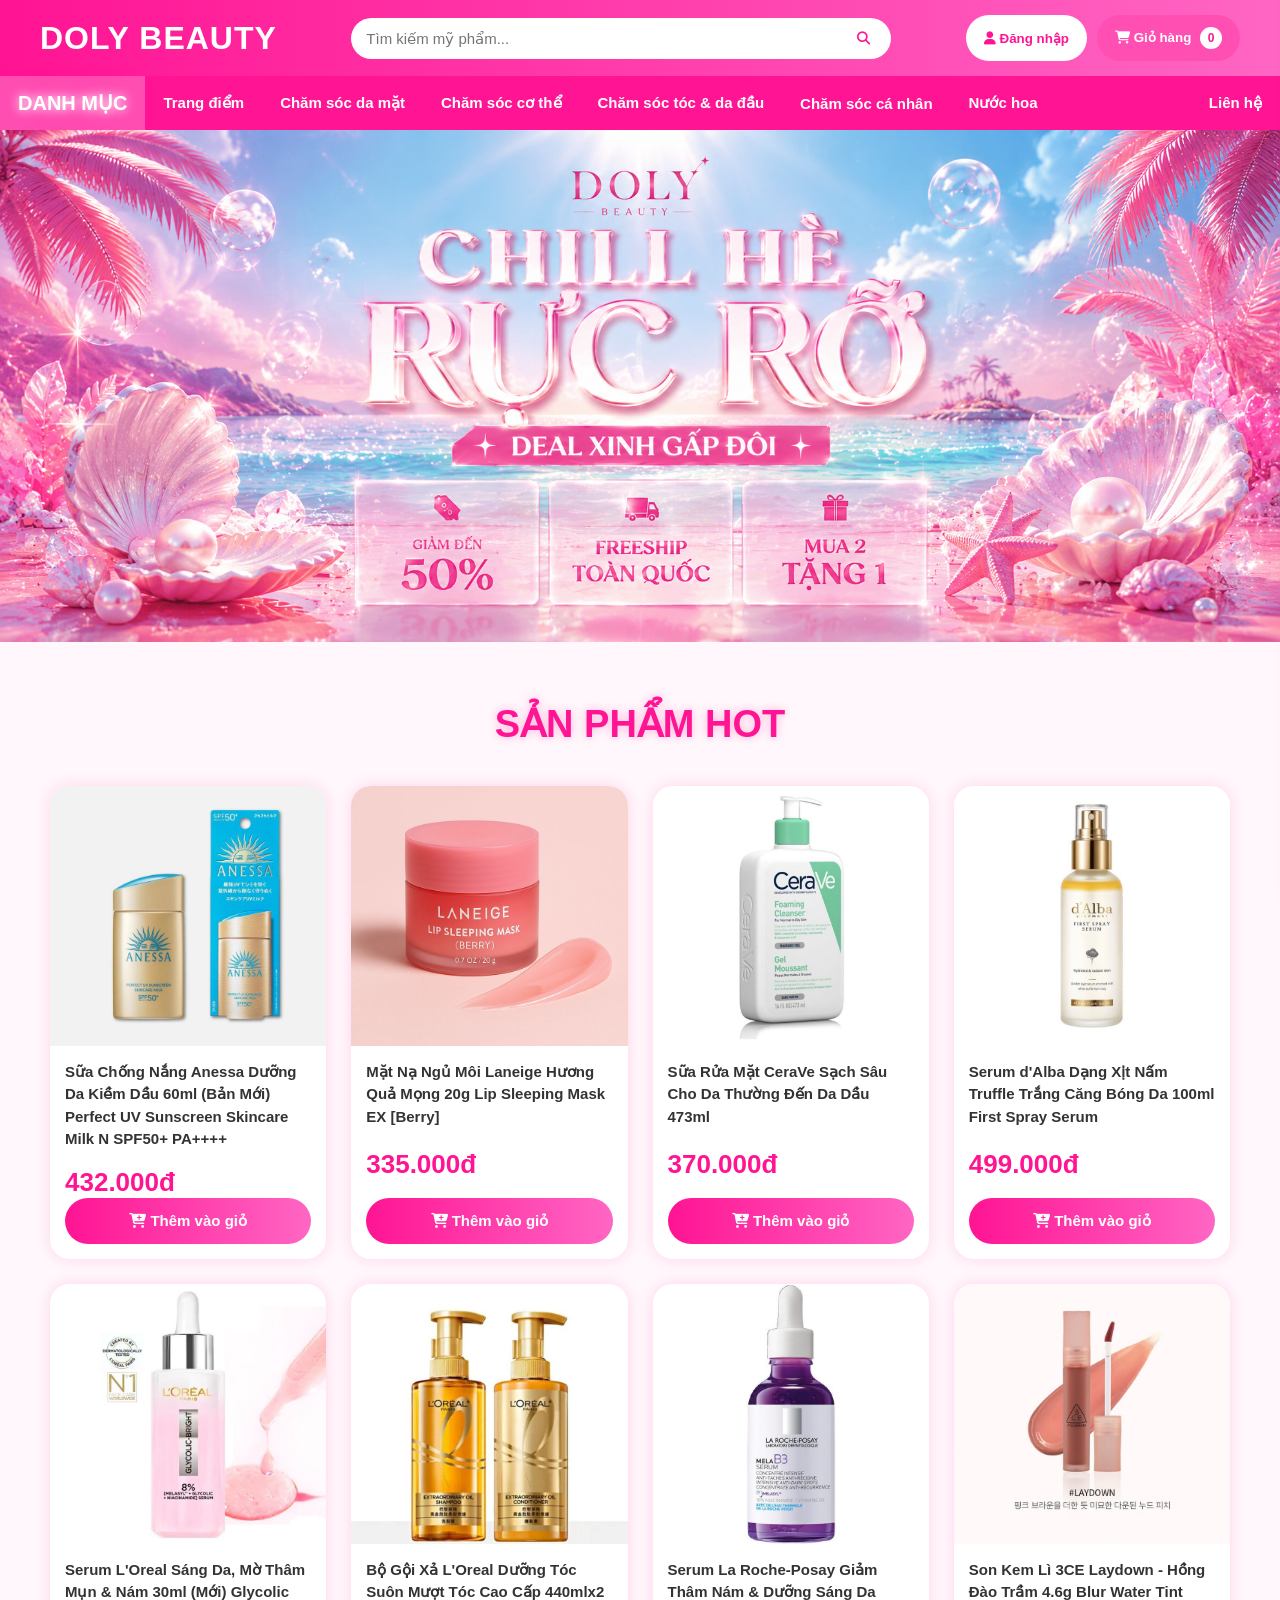
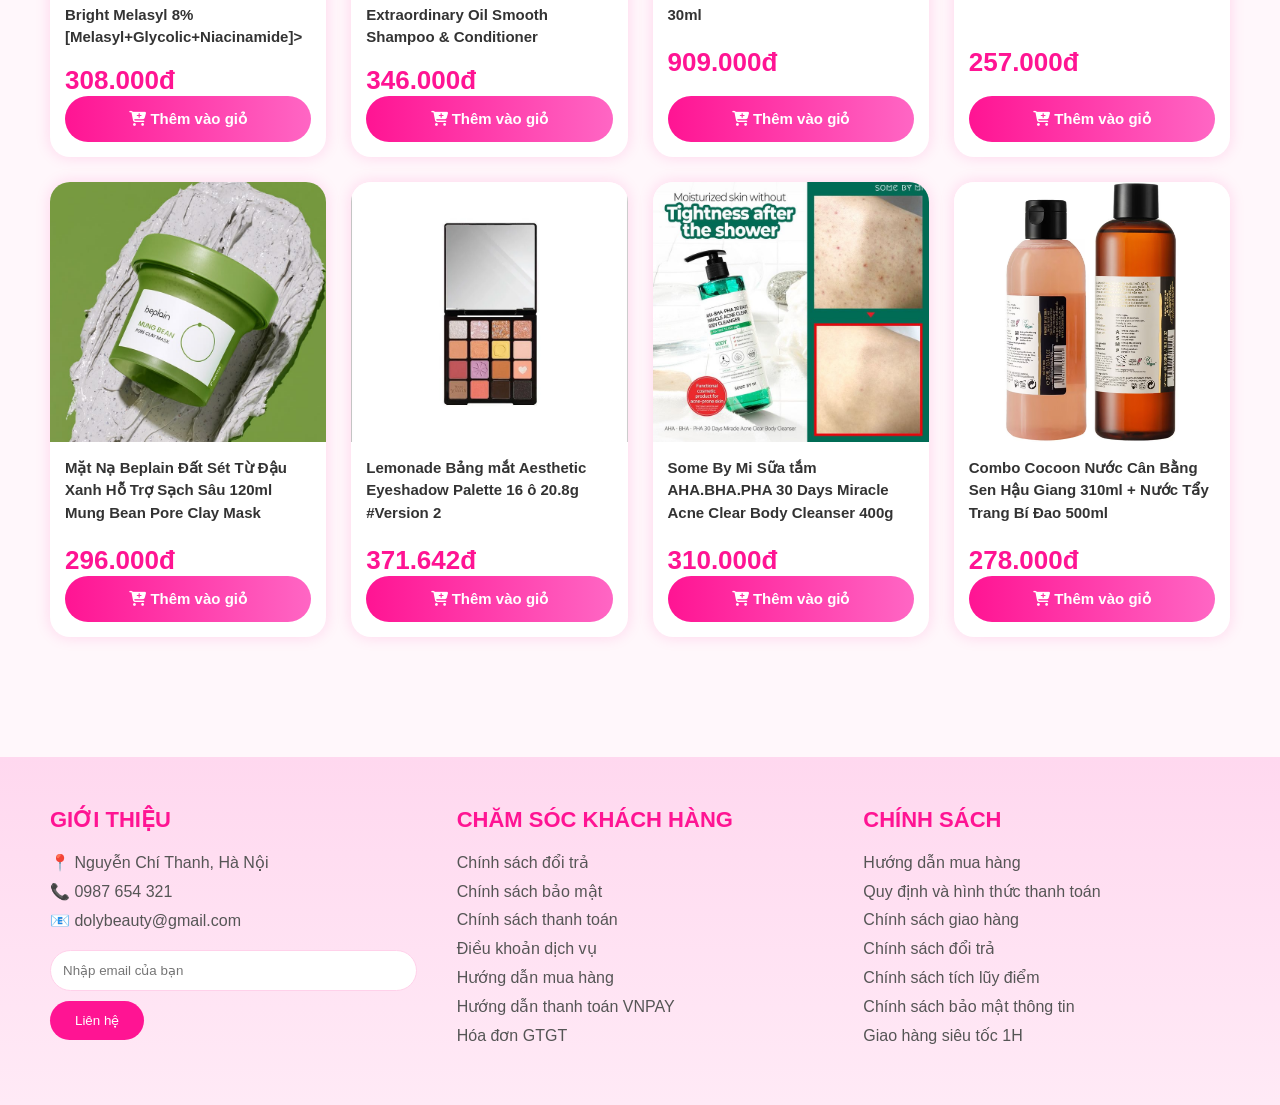
==== index.html @ f7bd80c0 "Sửa tên file thành index.html" ====
<!DOCTYPE html>
<html lang="vi">
<head>
<meta charset="UTF-8">
<meta name="viewport" content="width=device-width, initial-scale=1.0">
<title>Pink Beauty</title>

<link rel="stylesheet" href="filecss.css">

<link rel="stylesheet"
href="https://cdnjs.cloudflare.com/ajax/libs/font-awesome/6.5.1/css/all.min.css">

</head>
<body>

<!-- HEADER -->

<header class="header">

    <div class="logo">
        DOLY BEAUTY
    </div>

    <div class="search-box">
        <input type="text" placeholder="Tìm kiếm mỹ phẩm...">
        <button>
            <i class="fas fa-search"></i>
        </button>
    </div>

    <div class="header-right">

        <button class="login-btn">
            <i class="fas fa-user"></i>
            Đăng nhập
        </button>

        <button class="cart-btn" id="open-cart">
            <i class="fas fa-cart-shopping"></i>
            Giỏ hàng
            <span id="cart-count">0</span>
        </button>

    </div>

</header>

<!-- MENU -->

<nav class="navbar">

<ul>

<li class="menu-item">

<button class="menu-btn danhmuc-btn">
DANH MỤC
</button>

<div class="dropdown-menu">

<div>Trang điểm</div>
<div>Chăm sóc da mặt</div>
<div>Chăm sóc cơ thể</div>
<div>Chăm sóc tóc & da đầu</div>
<div>Chăm sóc cá nhân</div>
<div>Nước hoa</div>

</div>

</li>

<!-- TRANG ĐIỂM -->

<li class="menu-item">

<button class="menu-btn">
Trang điểm
</button>

<div class="dropdown-menu">

<div class="submenu-item">

<button class="submenu-btn">
Trang điểm mặt
</button>

<div class="submenu-content">

<div>Kem lót</div>
<div>Kem tone up</div>
<div>Che khuyết điểm</div>
<div>Kem nền - BB Cream</div>
<div>Phấn nước - Cushion</div>
<div>Phấn phủ</div>
<div>Má hồng</div>
<div>Tạo khối / Highlighter</div>
<div>Xịt khóa makeup</div>

</div>

</div>

<div class="submenu-item">

<button class="submenu-btn">
Trang điểm mắt môi
</button>

<div class="submenu-content">

<div>Phấn mắt / Nhũ mắt</div>
<div>Kẻ chân mày</div>
<div>Eyeliner</div>
<div>Mascara</div>
<div>Son kem</div>
<div>Son bóng</div>
<div>Son thỏi</div>
<div>Son dưỡng</div>
<div>Mặt nạ ngủ môi</div>

</div>

</div>

<div class="submenu-item">

<button class="submenu-btn">
Phụ kiện trang điểm
</button>

<div class="submenu-content">

<div>Cọ trang điểm</div>
<div>Bông mút trang điểm</div>
<div>Phụ kiện làm sạch</div>
<div>Phụ kiện khác</div>

</div>

</div>

</div>

</li>

<!-- CHĂM SÓC DA -->

<li class="menu-item">

<button class="menu-btn">
Chăm sóc da mặt
</button>

<div class="dropdown-menu">

<div class="submenu-item">

<button class="submenu-btn">
Tẩy trang - Làm sạch da
</button>

<div class="submenu-content">

<div>Tẩy trang</div>
<div>Sữa rửa mặt</div>
<div>Tẩy tế bào chết</div>
<div>Bông tẩy trang</div>
<div>Khăn mặt đa năng</div>

</div>

</div>

<div class="submenu-item">

<button class="submenu-btn">
Dưỡng da
</button>

<div class="submenu-content">

<div>Nước hoa hồng</div>
<div>Tinh chất dưỡng</div>
<div>Sữa dưỡng</div>
<div>Mặt nạ</div>
<div>Gel dưỡng</div>
<div>Xịt khoáng</div>

</div>

</div>

<div>Chống nắng</div>
<div>Dưỡng mắt / mi</div>
<div>Dán mụn</div>
<div>Giấy thấm dầu</div>

</div>

</li>

<!-- CHĂM SÓC CƠ THỂ -->

<li class="menu-item">

<button class="menu-btn">
Chăm sóc cơ thể
</button>

<div class="dropdown-menu">

<div>Làm sạch cơ thể</div>
<div>Dưỡng thể</div>
<div>Khử mùi</div>
<div>Dưỡng da tay/chân</div>
<div>Tẩy lông</div>

</div>

</li>

<!-- TÓC -->

<li class="menu-item">

<button class="menu-btn">
Chăm sóc tóc & da đầu
</button>

<div class="dropdown-menu">

<div>Dầu gội/xả</div>
<div>Kem ủ tóc</div>
<div>Dưỡng tóc</div>
<div>Nhuộm tóc</div>

</div>

</li>

<!-- CÁ NHÂN -->

<li class="menu-item">

<button class="menu-btn">
Chăm sóc cá nhân
</button>

<div class="dropdown-menu">

<div>Khẩu trang</div>
<div>Sơn móng tay</div>
<div>Băng vệ sinh</div>
<div>Dung dịch vệ sinh</div>
<div>Kem đánh răng</div>
<div>Nước súc miệng</div>

</div>

</li>

<!-- NƯỚC HOA -->

<li class="menu-item">

<button class="menu-btn">
Nước hoa
</button>

<div class="dropdown-menu">

<div>Nước hoa</div>
<div>Body Mist</div>

</div>

</li>

<li class="menu-item contact-menu">

<button class="menu-btn">
Liên hệ
</button>

</li>

</ul>

</nav>

<!-- BANNER -->

<section class="banner">

<img src="Ảnh/banner.png" alt="Banner" >

</section>

<!-- SẢN PHẨM HOT -->

<section class="products">

<h2>SẢN PHẨM HOT</h2>

<div class="product-grid">

<div class="product-card">
<img src="Ảnh/product 1.jpg">
<h3>Sữa Chống Nắng Anessa Dưỡng Da Kiềm Dầu 60ml (Bản Mới)
Perfect UV Sunscreen Skincare Milk N SPF50+ PA++++</h3>
<p>432.000đ</p>
<button class="add-cart">
<i class="fas fa-cart-plus"></i>
Thêm vào giỏ
</button>
</div>

<div class="product-card">
<img src="Ảnh/product 2.jpg">
<h3>Mặt Nạ Ngủ Môi Laneige Hương Quả Mọng 20g
Lip Sleeping Mask EX [Berry]</h3>
<p>335.000đ</p>
<button class="add-cart">
<i class="fas fa-cart-plus"></i>
Thêm vào giỏ
</button>
</div>

<div class="product-card">
<img src="Ảnh/product 3.jpg">
<h3>Sữa Rửa Mặt CeraVe Sạch Sâu Cho Da Thường Đến Da Dầu 473ml</h3>
<p>370.000đ</p>
<button class="add-cart">
<i class="fas fa-cart-plus"></i>
Thêm vào giỏ
</button>
</div>

<div class="product-card">
<img src="Ảnh/product  4.jpg">
<h3>Serum d'Alba Dạng Xịt Nấm Truffle Trắng Căng Bóng Da 100ml
First Spray Serum</h3>
<p>499.000đ</p>
<button class="add-cart">
<i class="fas fa-cart-plus"></i>
Thêm vào giỏ
</button>
</div>

<div class="product-card">
<img src="Ảnh/product 5.jpg">
<h3>Serum L'Oreal Sáng Da, Mờ Thâm Mụn & Nám 30ml (Mới)
Glycolic Bright Melasyl 8% [Melasyl+Glycolic+Niacinamide]></h3>
<p>308.000đ</p>
<button class="add-cart">
<i class="fas fa-cart-plus"></i>
Thêm vào giỏ
</button>
</div>

<div class="product-card">
<img src="Ảnh/product 6.jpg">
<h3>Bộ Gội Xả L'Oreal Dưỡng Tóc Suôn Mượt Tóc Cao Cấp 440mlx2
Extraordinary Oil Smooth Shampoo & Conditioner</h3>
<p>346.000đ</p>
<button class="add-cart">
<i class="fas fa-cart-plus"></i>
Thêm vào giỏ
</button>
</div>

<div class="product-card">
<img src="Ảnh/product 7.jpg">
<h3>Serum La Roche-Posay Giảm Thâm Nám & Dưỡng Sáng Da 30ml</h3>
<p>909.000đ</p>
<button class="add-cart">
<i class="fas fa-cart-plus"></i>
Thêm vào giỏ
</button>
</div>

<div class="product-card">
<img src="Ảnh/product 8.jpg">
<h3>Son Kem Lì 3CE Laydown - Hồng Đào Trầm 4.6g
Blur Water Tint</h3>
<p>257.000đ</p>
<button class="add-cart">
<i class="fas fa-cart-plus"></i>
Thêm vào giỏ
</button>
</div>
<div class="product-card">
<img src="Ảnh/product 9.jpg">
<h3>Mặt Nạ Beplain Đất Sét Từ Đậu Xanh Hỗ Trợ Sạch Sâu 120ml
Mung Bean Pore Clay Mask</h3>
<p>296.000đ</p>
<button class="add-cart">
<i class="fas fa-cart-plus"></i>
Thêm vào giỏ
</button>
</div>

<div class="product-card">
<img src="Ảnh/product 10.webp">
<h3>Lemonade Bảng mắt Aesthetic Eyeshadow Palette 16 ô 20.8g #Version 2</h3>
<p>371.642đ</p>
<button class="add-cart">
<i class="fas fa-cart-plus"></i>
Thêm vào giỏ
</button>
</div>

<div class="product-card">
<img src="Ảnh/product 11.jpg">
<h3>Some By Mi Sữa tắm AHA.BHA.PHA 30 Days Miracle Acne Clear Body Cleanser 400g</h3>
<p>310.000đ</p>
<button class="add-cart">
<i class="fas fa-cart-plus"></i>
Thêm vào giỏ
</button>
</div>

<div class="product-card">
<img src="Ảnh/product 12.avif">
<h3>Combo Cocoon Nước Cân Bằng Sen Hậu Giang 310ml + Nước Tẩy Trang Bí Đao 500ml</h3>
<p>278.000đ</p>
<button class="add-cart">
<i class="fas fa-cart-plus"></i>
Thêm vào giỏ
</button>
</div>

</div>

</section>

<!-- FOOTER -->

<footer>

<div class="footer-container">

<div class="footer-box">

<h3>GIỚI THIỆU</h3>

<p>📍 Nguyễn Chí Thanh, Hà Nội</p>

<p>📞 0987 654 321</p>

<p>📧 dolybeauty@gmail.com</p>

<input type="email"
placeholder="Nhập email của bạn">

<button>
Liên hệ
</button>

</div>

<div class="footer-box">

<h3>CHĂM SÓC KHÁCH HÀNG</h3>

<p>Chính sách đổi trả</p>
<p>Chính sách bảo mật</p>
<p>Chính sách thanh toán</p>
<p>Điều khoản dịch vụ</p>
<p>Hướng dẫn mua hàng</p>
<p>Hướng dẫn thanh toán VNPAY</p>
<p>Hóa đơn GTGT</p>

</div>

<div class="footer-box">

<h3>CHÍNH SÁCH</h3>

<p>Hướng dẫn mua hàng</p>
<p>Quy định và hình thức thanh toán</p>
<p>Chính sách giao hàng</p>
<p>Chính sách đổi trả</p>
<p>Chính sách tích lũy điểm</p>
<p>Chính sách bảo mật thông tin</p>
<p>Giao hàng siêu tốc 1H</p>

</div>

</div>

</footer>

<!--Giỏ hàng-->
<div class="cart-sidebar" id="cart-sidebar">

    <div class="cart-header">

        <h2>🛒 Giỏ Hàng</h2>

        <span id="close-cart">✖</span>

    </div>

    <div id="cart-items">

        <p>Chưa có sản phẩm nào.</p>

    </div>

    <div class="cart-footer">

        <h3>
            Tổng:
            <span id="total-price">
                0đ
            </span>
        </h3>

    </div>

</div>

<!-- JAVASCRIPT -->

<script>

/* ĐẾM GIỎ HÀNG */

let cartCount = 0;
let totalPrice = 0;

const cartItems =
document.getElementById("cart-items");

const totalPriceText =
document.getElementById("total-price");

const addButtons =
document.querySelectorAll(".add-cart");

const cartNumber =
document.getElementById("cart-count");

addButtons.forEach(button => {

button.addEventListener("click", () => {

cartCount++;

cartNumber.textContent = cartCount;
const card =
    button.closest(".product-card");

    const name =
    card.querySelector("h3").innerText;

    const price =
    card.querySelector("p").innerText;

    const item =
    document.createElement("div");

    item.classList.add("cart-item");

    item.innerHTML = `
    <div class="cart-item-info">
        <h4>${name}</h4>
        <p>${price}</p>
    </div>

    <button class="remove-item">
        <i class="fas fa-trash"></i>
    </button>
`;

    if(cartItems.innerHTML.includes("Chưa có sản phẩm")){

        cartItems.innerHTML = "";
    }

    cartItems.appendChild(item);
    const removeBtn =
item.querySelector(".remove-item");

removeBtn.addEventListener("click", () => {

    item.remove();

    cartCount--;

    if(cartCount < 0){
        cartCount = 0;
    }

    cartNumber.textContent = cartCount;

    totalPrice -= parseInt(
        price.replace(/\D/g,"")
    );

    if(totalPrice < 0){
        totalPrice = 0;
    }

    totalPriceText.textContent =
    totalPrice.toLocaleString("vi-VN") + "đ";

    if(cartItems.children.length === 0){

        cartItems.innerHTML =
        "<p>Chưa có sản phẩm nào.</p>";

    }

});

    totalPrice += parseInt(
    price.replace(/\D/g,"")
    );

    totalPriceText.textContent =
    totalPrice.toLocaleString("vi-VN")
    + "đ";

});

});

/* MENU CLICK */

const menuButtons =
document.querySelectorAll(".menu-btn");

menuButtons.forEach(btn => {

btn.addEventListener("click", function(e){

e.preventDefault();

const dropdown =
this.nextElementSibling;

if(dropdown){

if(dropdown.style.display === "block"){

dropdown.style.display = "none";

}else{

document
.querySelectorAll(".dropdown-menu")
.forEach(menu => {

menu.style.display = "none";

});

dropdown.style.display = "block";

}

}

});

});

/* SUBMENU CLICK */

const submenuButtons =
document.querySelectorAll(".submenu-btn");

submenuButtons.forEach(btn => {

btn.addEventListener("click", function(e){

e.stopPropagation();

const sub =
this.nextElementSibling;

if(sub.style.display === "block"){

sub.style.display = "none";

}else{

document
.querySelectorAll(".submenu-content")
.forEach(item => {

item.style.display = "none";

});

sub.style.display = "block";

}

});

});

/* CLICK NGOÀI MENU THÌ ĐÓNG */

document.addEventListener("click", function(e){

if(!e.target.closest(".menu-item")){

document
.querySelectorAll(".dropdown-menu")
.forEach(menu => {

menu.style.display = "none";

});

document
.querySelectorAll(".submenu-content")
.forEach(menu => {

menu.style.display = "none";

});

}

});
/* MỞ GIỎ HÀNG */

const openCart =
document.getElementById("open-cart");

const closeCart =
document.getElementById("close-cart");

const sidebar =
document.getElementById("cart-sidebar");

openCart.addEventListener("click", () => {

    sidebar.classList.add("active");

});

closeCart.addEventListener("click", () => {

    sidebar.classList.remove("active");

});

</script>
</body>
</html>
---- filecss.css ----
/* =========================
   RESET
========================= */

*{
    margin:0;
    padding:0;
    box-sizing:border-box;
}

body{
    font-family:'Segoe UI',Tahoma,Geneva,Verdana,sans-serif;
    background:#fff7fb;
}

/* =========================
   HEADER
========================= */

.header{

    background:linear-gradient(
    90deg,
    #ff1493,
    #ff66c4
    );

    padding:15px 40px;

    display:flex;

    justify-content:space-between;

    align-items:center;

    box-shadow:0 0 20px rgba(
    255,
    20,
    147,
    0.4
    );
}

.logo{

    font-size:32px;

    font-weight:700;

    color:white;

    letter-spacing:1px;
}

.search-box{

    width:45%;

    display:flex;
}

.search-box input{

    flex:1;

    padding:12px 15px;

    border:none;

    outline:none;

    border-radius:
    25px 0 0 25px;

    font-size:15px;
}

.search-box button{

    width:55px;

    border:none;

    cursor:pointer;

    background:white;

    color:#ff1493;

    border-radius:
    0 25px 25px 0;

    transition:0.3s;
}

.search-box button:hover{

    background:#ffe4f4;
}

.header-right{

    display:flex;

    gap:10px;
}

.header-right button{

    border:none;

    padding:12px 18px;

    border-radius:25px;

    cursor:pointer;

    font-weight:600;

    transition:0.3s;
}

.login-btn{

    background:white;

    color:#ff1493;
}

.cart-btn{

    background:#ff4fb3;

    color:white;

    position:relative;
}

#cart-count{

    background:white;

    color:#ff1493;

    width:22px;

    height:22px;

    border-radius:50%;

    display:inline-flex;

    justify-content:center;

    align-items:center;

    margin-left:5px;

    font-size:12px;

    font-weight:bold;
}

.header-right button:hover{

    transform:translateY(-2px);

    box-shadow:
    0 0 15px
    rgba(
    255,
    255,
    255,
    0.7
    );
}

/* =========================
   NAVBAR
========================= */

.navbar{

    background:#ff1493;

    position:relative;

    z-index:999;
}

.navbar ul{

    list-style:none;

    display:flex;

    align-items:center;
}

.navbar ul li{

    position:relative;
}

/* NÚT MENU */

.menu-btn{

    border:none;

    background:none;

    color:white;

    font-size:15px;

    font-weight:600;

    cursor:pointer;

    padding:15px 18px;

    transition:0.3s;
}

.menu-btn:hover{

    background:#ff66c4;

    color:white;

    text-shadow:
        0 0 10px #fff,
        0 0 20px #ffb6e6,
        0 0 30px #ff1493;
}

/* DANH MỤC */

.danhmuc-btn{

    font-size:20px;

    font-weight:700;

    background:#ff4fb3;

    text-shadow:
        0 0 10px #fff,
        0 0 20px #ffb6e6,
        0 0 30px #ff1493;
}

/* LIÊN HỆ */

.contact-menu{

    margin-left:auto;
}

/* =========================
   DROPDOWN MENU
========================= */

.dropdown-menu{

    display:none;

    position:absolute;

    top:100%;

    left:0;

    width:280px;

    background:white;

    border-radius:
    0 0 12px 12px;

    overflow:hidden;

    box-shadow:
    0 5px 20px
    rgba(
    0,
    0,
    0,
    0.15
    );
}

.dropdown-menu div{

    padding:12px 15px;

    cursor:pointer;

    border-bottom:
    1px solid #eee;

    transition:0.3s;
}

.dropdown-menu div:hover{

    background:#ffe4f4;

    color:#ff1493;
}

/* =========================
   SUB MENU
========================= */

.submenu-item{

    position:relative;
}

.submenu-btn{

    width:100%;

    text-align:left;

    border:none;

    background:white;

    padding:12px 15px;

    font-size:15px;

    font-weight:600;

    cursor:pointer;

    transition:0.3s;
}

.submenu-btn:hover{

    background:#ffe4f4;

    color:#ff1493;
}

.submenu-content{

    display:none;

    background:#fff9fc;

    border-top:
    1px solid #f1f1f1;
}

.submenu-content div{

    padding:
    10px 30px;

    font-size:14px;

    border-bottom:
    1px solid #f3f3f3;

    transition:0.3s;
}

.submenu-content div:hover{

    background:#ffd6ec;

    color:#ff1493;
}
/* =========================
   BANNER
========================= */

.banner{
    width:100%;
    background:#ffd6ec;
    text-align:center;
}

.banner img{
    width:100%;
    max-height:600px;
    object-fit:contain;
    display:block;
}

/* =========================
   PRODUCTS
========================= */

.products{
    padding:60px 50px;
}

.products h2{

    text-align:center;

    color:#ff1493;

    font-size:38px;

    margin-bottom:40px;

    font-weight:700;

    text-shadow:
    0 0 10px
    rgba(
    255,
    20,
    147,
    0.3
    );
}

.product-grid{

    display:grid;

    grid-template-columns:
    repeat(4,1fr);

    gap:25px;
}

.product-card{

    background:white;

    border-radius:20px;

    overflow:hidden;

    box-shadow:
    0 0 15px
    rgba(
    255,
    20,
    147,
    0.15
    );

    transition:0.35s;

    display:flex;

    flex-direction:column;
}

.product-card:hover{

    transform:
    translateY(-8px);

    box-shadow:
    0 0 25px
    rgba(
    255,
    20,
    147,
    0.5
    );
}

.product-card img{

    width:100%;

    height:260px;

    object-fit:cover;

    display:block;
}

.product-card h3{

    padding:
    15px 15px 8px;

    font-size:15px;

    line-height:1.5;

    color:#333;

    min-height:95px;
}

.product-card p{

    padding:0 15px;

    color:#ff1493;

    font-size:26px;

    font-weight:800;

    margin-top:8px;
}

.product-card button{

    margin:15px;

    margin-top:auto;

    width:calc(100% - 30px);

    border:none;

    background:
    linear-gradient(
    90deg,
    #ff1493,
    #ff66c4
    );

    color:white;

    padding:14px;
    font-size:15px;

    border-radius:30px;

    font-weight:600;

    cursor:pointer;

    transition:0.3s;
}

.product-card button:hover{

    transform:scale(1.03);

    box-shadow:
    0 0 15px
    rgba(
    255,
    20,
    147,
    0.6
    );
}

/* =========================
   FOOTER
========================= */

footer{

    margin-top:60px;

    background:
    linear-gradient(
    180deg,
    #ffd8ef,
    #ffeaf6
    );

    padding:50px;
}

.footer-container{

    display:flex;

    justify-content:space-between;

    gap:40px;
}

.footer-box{

    flex:1;
}

.footer-box h3{

    color:#ff1493;

    margin-bottom:20px;

    font-size:22px;
}

.footer-box p{

    color:#555;

    margin-bottom:10px;

    cursor:pointer;

    transition:0.3s;
}

.footer-box p:hover{

    color:#ff1493;

    transform:
    translateX(5px);
}

.footer-box input{

    width:100%;

    padding:12px;

    border:
    1px solid #ffd1ea;

    border-radius:25px;

    margin-top:10px;

    outline:none;
}

.footer-box button{

    margin-top:10px;

    padding:
    12px 25px;

    border:none;

    border-radius:25px;

    background:#ff1493;

    color:white;

    cursor:pointer;

    transition:0.3s;
}

.footer-box button:hover{

    background:#ff66c4;

    box-shadow:
    0 0 15px
    rgba(
    255,
    20,
    147,
    0.5
    );
}

/* =========================
   SCROLLBAR
========================= */

::-webkit-scrollbar{
    width:10px;
}

::-webkit-scrollbar-track{
    background:#ffe8f4;
}

::-webkit-scrollbar-thumb{
    background:#ff66c4;
    border-radius:20px;
}

::-webkit-scrollbar-thumb:hover{
    background:#ff1493;
}

/* =========================
   RESPONSIVE
========================= */

@media(max-width:1200px){

    .product-grid{

        grid-template-columns:
        repeat(3,1fr);
    }
}

@media(max-width:900px){

    .header{

        flex-direction:column;

        gap:15px;
    }

    .search-box{

        width:100%;
    }

    .product-grid{

        grid-template-columns:
        repeat(2,1fr);
    }

    .footer-container{

        flex-direction:column;
    }
}

@media(max-width:600px){

    .navbar ul{

        flex-wrap:wrap;
    }

    .menu-btn{

        padding:12px;
        font-size:14px;
    }

    .product-grid{

        grid-template-columns:1fr;
    }

    .products{

        padding:30px 20px;
    }

    .banner img{

        height:250px;
    }

    .logo{

        font-size:26px;
    }
}
/* =========================
   CART SIDEBAR
========================= */

.cart-sidebar{

    position:fixed;

    top:0;

    right:-400px;

    width:380px;

    height:100vh;

    background:white;

    box-shadow:
    -5px 0 20px rgba(0,0,0,.15);

    z-index:9999;

    transition:.35s;

    display:flex;

    flex-direction:column;
}

.cart-sidebar.active{

    right:0;
}

.cart-header{

    background:#ff1493;

    color:white;

    padding:20px;

    display:flex;

    justify-content:space-between;

    align-items:center;
}

#close-cart{

    cursor:pointer;

    font-size:22px;
}

#cart-items{

    flex:1;

    overflow-y:auto;

    padding:15px;
}

.cart-item{

    padding:12px;

    border-bottom:
    1px solid #eee;
}

.cart-item h4{

    margin-bottom:5px;

    color:#333;
}

.cart-item p{

    color:#ff1493;

    font-weight:bold;
}

.cart-footer{

    padding:20px;

    border-top:
    1px solid #eee;
}
.cart-item{

    display:flex;

    justify-content:space-between;

    align-items:center;

    padding:12px;

    border-bottom:1px solid #eee;
}

.cart-item-info{

    flex:1;
}

.cart-item-info h4{

    font-size:14px;

    margin-bottom:5px;

    color:#333;
}

.cart-item-info p{

    color:#ff1493;

    font-weight:700;
}

.remove-item{

    width:38px;

    height:38px;

    border:none;

    border-radius:50%;

    background:#ffe4f4;

    color:#ff1493;

    cursor:pointer;

    transition:.3s;
}

.remove-item:hover{

    background:#ff1493;

    color:white;

    transform:scale(1.1);
}
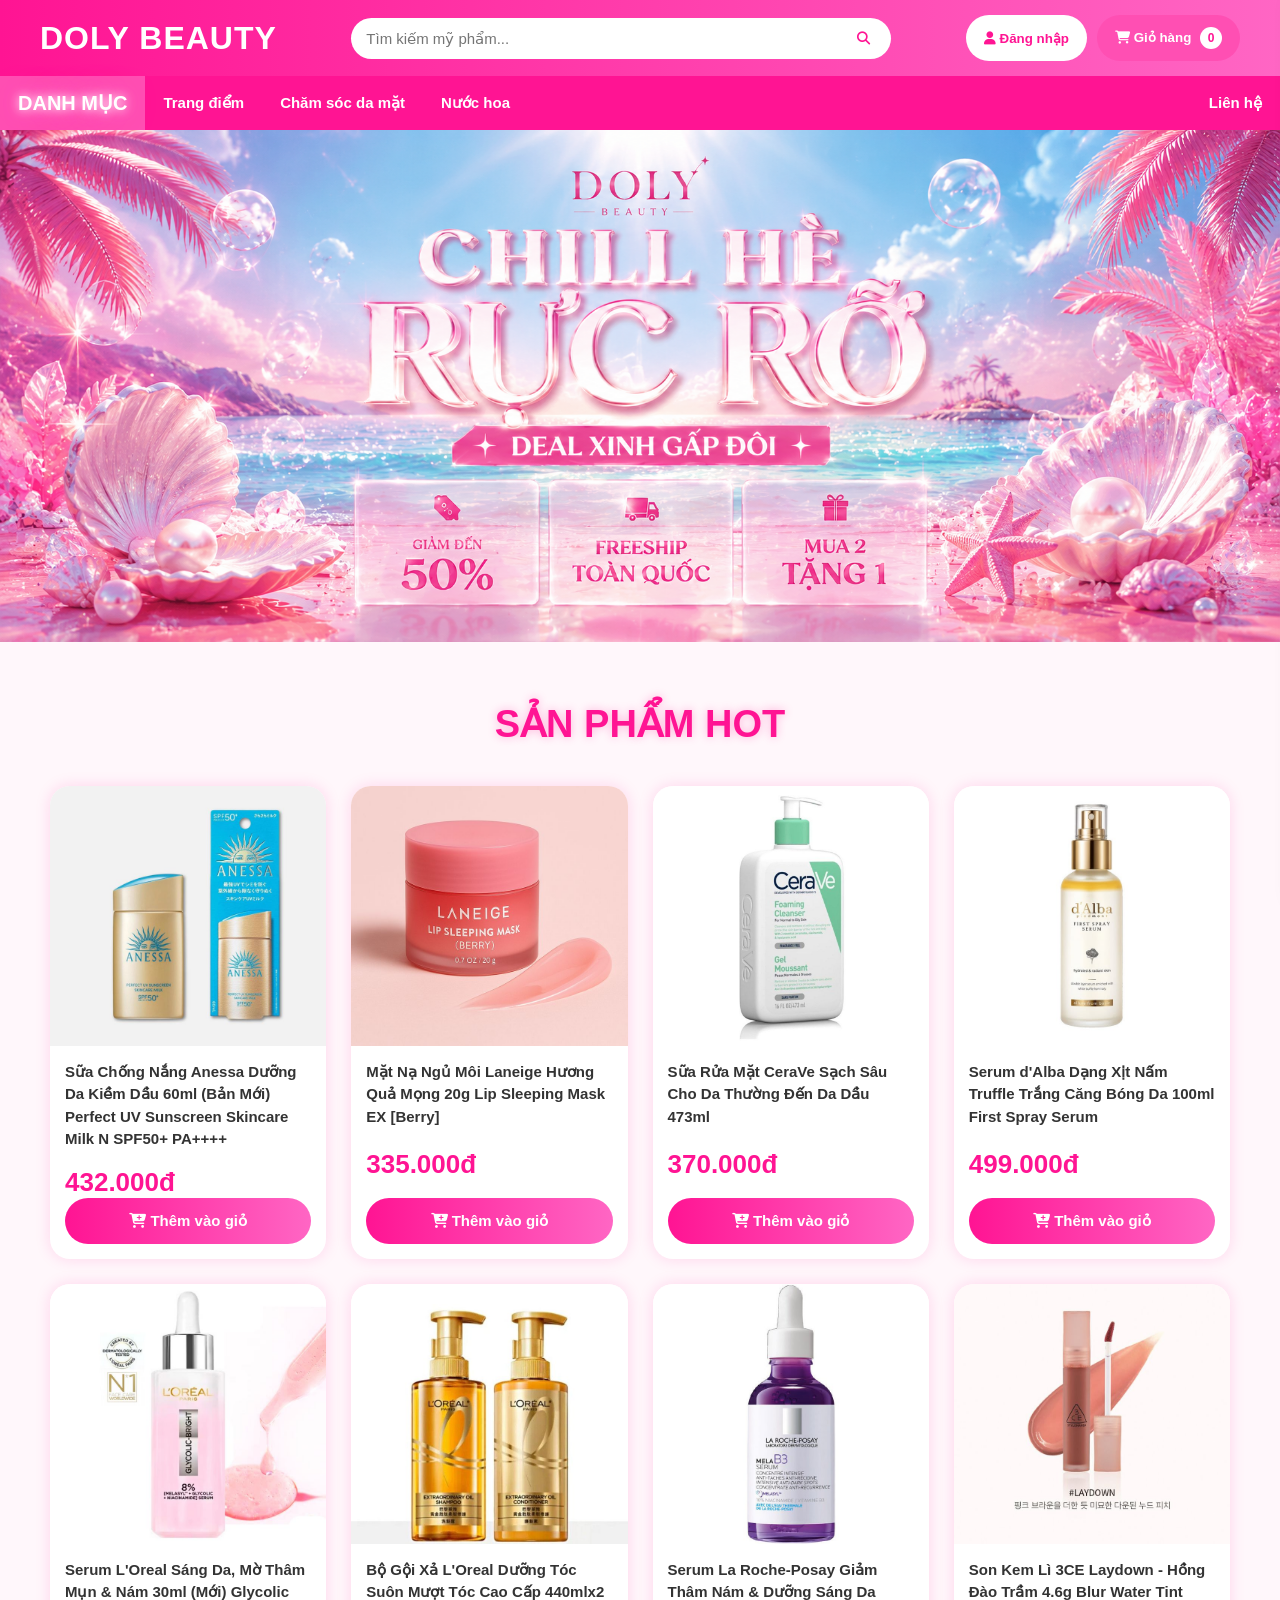
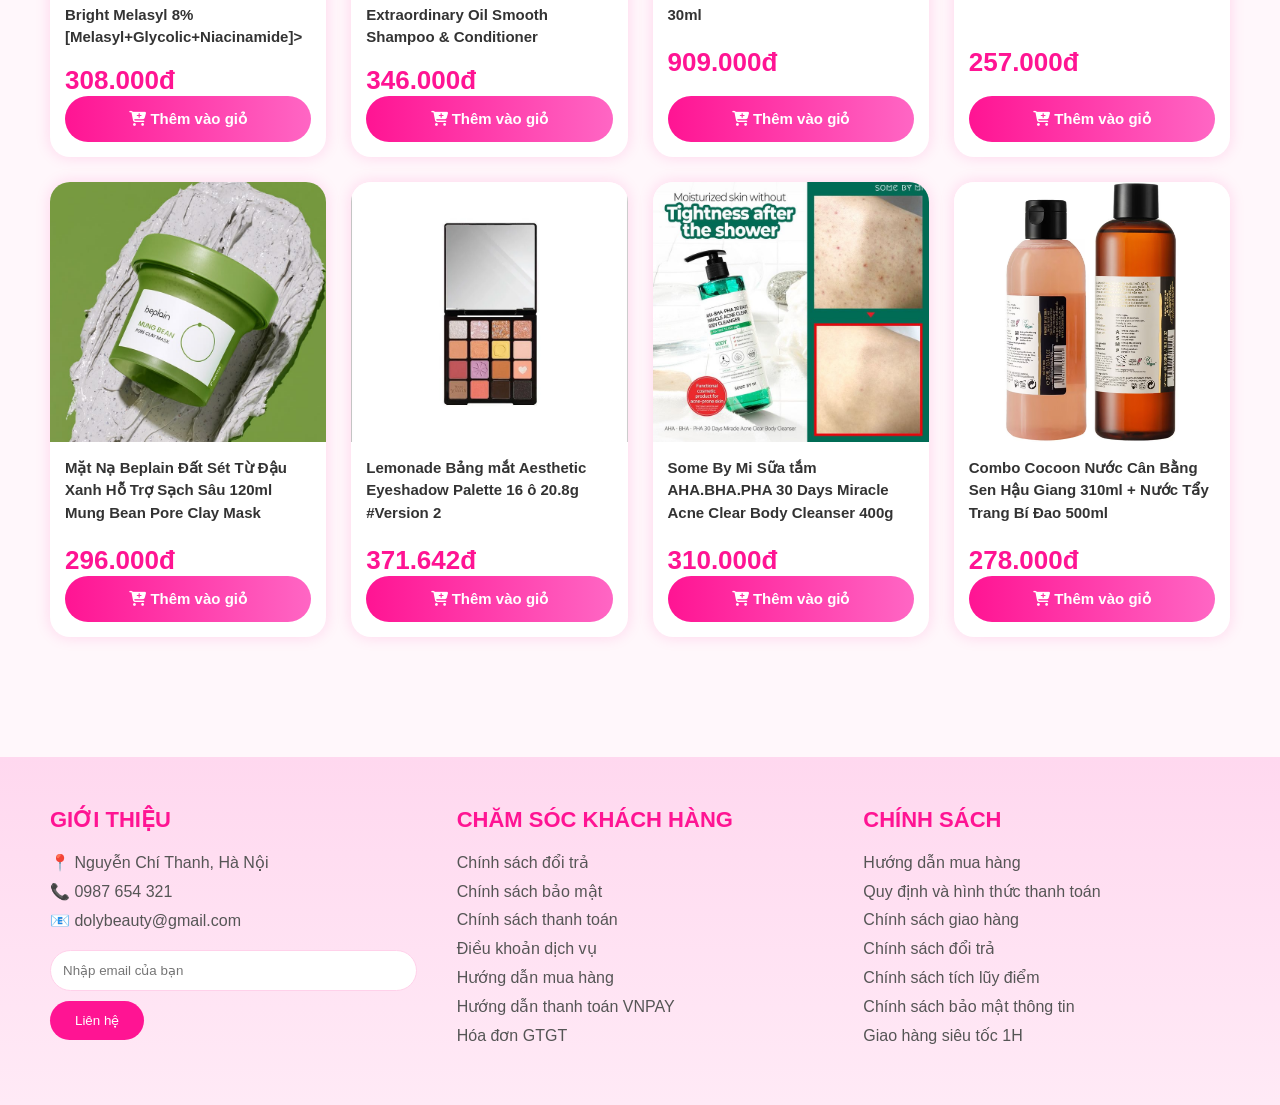
==== commit fb1493aa: "Thay doi giao dien hoac them tinh nang moi" ====
--- a/index.html
+++ b/index.html
@@ -61,9 +61,6 @@
 
 <div>Trang điểm</div>
 <div>Chăm sóc da mặt</div>
-<div>Chăm sóc cơ thể</div>
-<div>Chăm sóc tóc & da đầu</div>
-<div>Chăm sóc cá nhân</div>
 <div>Nước hoa</div>
 
 </div>
@@ -80,66 +77,9 @@
 
 <div class="dropdown-menu">
 
-<div class="submenu-item">
-
-<button class="submenu-btn">
-Trang điểm mặt
-</button>
-
-<div class="submenu-content">
-
-<div>Kem lót</div>
-<div>Kem tone up</div>
-<div>Che khuyết điểm</div>
-<div>Kem nền - BB Cream</div>
-<div>Phấn nước - Cushion</div>
-<div>Phấn phủ</div>
-<div>Má hồng</div>
-<div>Tạo khối / Highlighter</div>
-<div>Xịt khóa makeup</div>
-
-</div>
-
-</div>
-
-<div class="submenu-item">
-
-<button class="submenu-btn">
-Trang điểm mắt môi
-</button>
-
-<div class="submenu-content">
-
-<div>Phấn mắt / Nhũ mắt</div>
-<div>Kẻ chân mày</div>
-<div>Eyeliner</div>
-<div>Mascara</div>
-<div>Son kem</div>
-<div>Son bóng</div>
-<div>Son thỏi</div>
-<div>Son dưỡng</div>
-<div>Mặt nạ ngủ môi</div>
-
-</div>
-
-</div>
-
-<div class="submenu-item">
-
-<button class="submenu-btn">
-Phụ kiện trang điểm
-</button>
-
-<div class="submenu-content">
-
-<div>Cọ trang điểm</div>
-<div>Bông mút trang điểm</div>
-<div>Phụ kiện làm sạch</div>
-<div>Phụ kiện khác</div>
-
-</div>
-
-</div>
+<a href="DanhMuc/phu-kien-trang-diem.html">Trang điểm mặt</a>
+<a href="DanhMuc/trang-diem-mat-moi.html">Trang điểm mắt môi</a>
+<a href="DanhMuc/trang-diem-mat.html">Phụ kiện trang điểm</a>
 
 </div>
 
@@ -155,111 +95,15 @@
 
 <div class="dropdown-menu">
 
-<div class="submenu-item">
-
-<button class="submenu-btn">
-Tẩy trang - Làm sạch da
-</button>
-
-<div class="submenu-content">
-
-<div>Tẩy trang</div>
-<div>Sữa rửa mặt</div>
-<div>Tẩy tế bào chết</div>
-<div>Bông tẩy trang</div>
-<div>Khăn mặt đa năng</div>
-
-</div>
-
-</div>
-
-<div class="submenu-item">
-
-<button class="submenu-btn">
-Dưỡng da
-</button>
-
-<div class="submenu-content">
-
-<div>Nước hoa hồng</div>
-<div>Tinh chất dưỡng</div>
-<div>Sữa dưỡng</div>
-<div>Mặt nạ</div>
-<div>Gel dưỡng</div>
-<div>Xịt khoáng</div>
-
-</div>
-
-</div>
-
-<div>Chống nắng</div>
-<div>Dưỡng mắt / mi</div>
-<div>Dán mụn</div>
-<div>Giấy thấm dầu</div>
+<a href="DanhMuc/tay-trang-lam-sach-da.html">Tẩy trang - Làm sạch da</a>
+<a href="DanhMuc/duong-da.html">Dưỡng da</a>
+<a href="DanhMuc/chong-nang.html">Chống nắng</a>
+<a href="DanhMuc/dan-mun-giay-tham-dau.html">Dán mụn - Giấy thấm dầu</a>
 
 </div>
 
 </li>
 
-<!-- CHĂM SÓC CƠ THỂ -->
-
-<li class="menu-item">
-
-<button class="menu-btn">
-Chăm sóc cơ thể
-</button>
-
-<div class="dropdown-menu">
-
-<div>Làm sạch cơ thể</div>
-<div>Dưỡng thể</div>
-<div>Khử mùi</div>
-<div>Dưỡng da tay/chân</div>
-<div>Tẩy lông</div>
-
-</div>
-
-</li>
-
-<!-- TÓC -->
-
-<li class="menu-item">
-
-<button class="menu-btn">
-Chăm sóc tóc & da đầu
-</button>
-
-<div class="dropdown-menu">
-
-<div>Dầu gội/xả</div>
-<div>Kem ủ tóc</div>
-<div>Dưỡng tóc</div>
-<div>Nhuộm tóc</div>
-
-</div>
-
-</li>
-
-<!-- CÁ NHÂN -->
-
-<li class="menu-item">
-
-<button class="menu-btn">
-Chăm sóc cá nhân
-</button>
-
-<div class="dropdown-menu">
-
-<div>Khẩu trang</div>
-<div>Sơn móng tay</div>
-<div>Băng vệ sinh</div>
-<div>Dung dịch vệ sinh</div>
-<div>Kem đánh răng</div>
-<div>Nước súc miệng</div>
-
-</div>
-
-</li>
 
 <!-- NƯỚC HOA -->
 
@@ -271,8 +115,8 @@
 
 <div class="dropdown-menu">
 
-<div>Nước hoa</div>
-<div>Body Mist</div>
+<a href="DanhMuc/nuoc-hoa.html">Nước hoa</a>
+<a href="DanhMuc/body-mist.html">Body Mist</a>
 
 </div>
 
@@ -280,10 +124,7 @@
 
 <li class="menu-item contact-menu">
 
-<button class="menu-btn">
-Liên hệ
-</button>
-
+<a class="menu-btn" href="Page/lien-he.html">Liên hệ</a>
 </li>
 
 </ul>
@@ -518,6 +359,10 @@
                 0đ
             </span>
         </h3>
+        <button id="checkout-btn">
+            Thanh toán
+        </button>
+
 
     </div>
 
@@ -628,6 +473,34 @@
 });
 
 });
+const checkoutBtn =
+document.getElementById("checkout-btn");
+
+checkoutBtn.addEventListener("click",()=>{
+
+    if(cartCount === 0){
+
+        alert("Giỏ hàng đang trống!");
+
+        return;
+    }
+
+    alert(
+    "Thanh toán thành công!\nCảm ơn bạn đã mua hàng tại DOLY BEAUTY ❤️"
+    );
+
+    cartCount = 0;
+
+    totalPrice = 0;
+
+    cartNumber.textContent = "0";
+
+    totalPriceText.textContent = "0đ";
+
+    cartItems.innerHTML =
+    "<p>Chưa có sản phẩm nào.</p>";
+
+});
 
 /* MENU CLICK */
 
--- a/filecss.css
+++ b/filecss.css
@@ -913,4 +913,72 @@
     color:white;
 
     transform:scale(1.1);
+}
+#checkout-btn{
+
+    width:100%;
+
+    margin-top:15px;
+
+    padding:14px;
+
+    border:none;
+
+    border-radius:12px;
+
+    background:linear-gradient(
+        90deg,
+        #ff1493,
+        #ff66c4
+    );
+
+    color:white;
+
+    font-size:16px;
+
+    font-weight:700;
+
+    cursor:pointer;
+
+    transition:0.3s;
+}
+
+#checkout-btn:hover{
+
+    transform:translateY(-2px);
+
+    box-shadow:
+    0 0 15px
+    rgba(
+        255,
+        20,
+        147,
+        0.5
+    );
+}
+.dropdown-menu a,
+.submenu-content a{
+    display:block;
+    padding:12px 15px;
+    color:#333;
+    text-decoration:none;
+    border-bottom:1px solid #eee;
+    transition:0.3s;
+}
+
+.submenu-content a{
+    padding:10px 30px;
+    font-size:14px;
+    background:#fff9fc;
+}
+
+.dropdown-menu a:hover,
+.submenu-content a:hover{
+    background:#ffd6ec;
+    color:#ff1493;
+}
+.navbar a.menu-btn{
+    display:block;
+    color:white;
+    text-decoration:none;
 }
